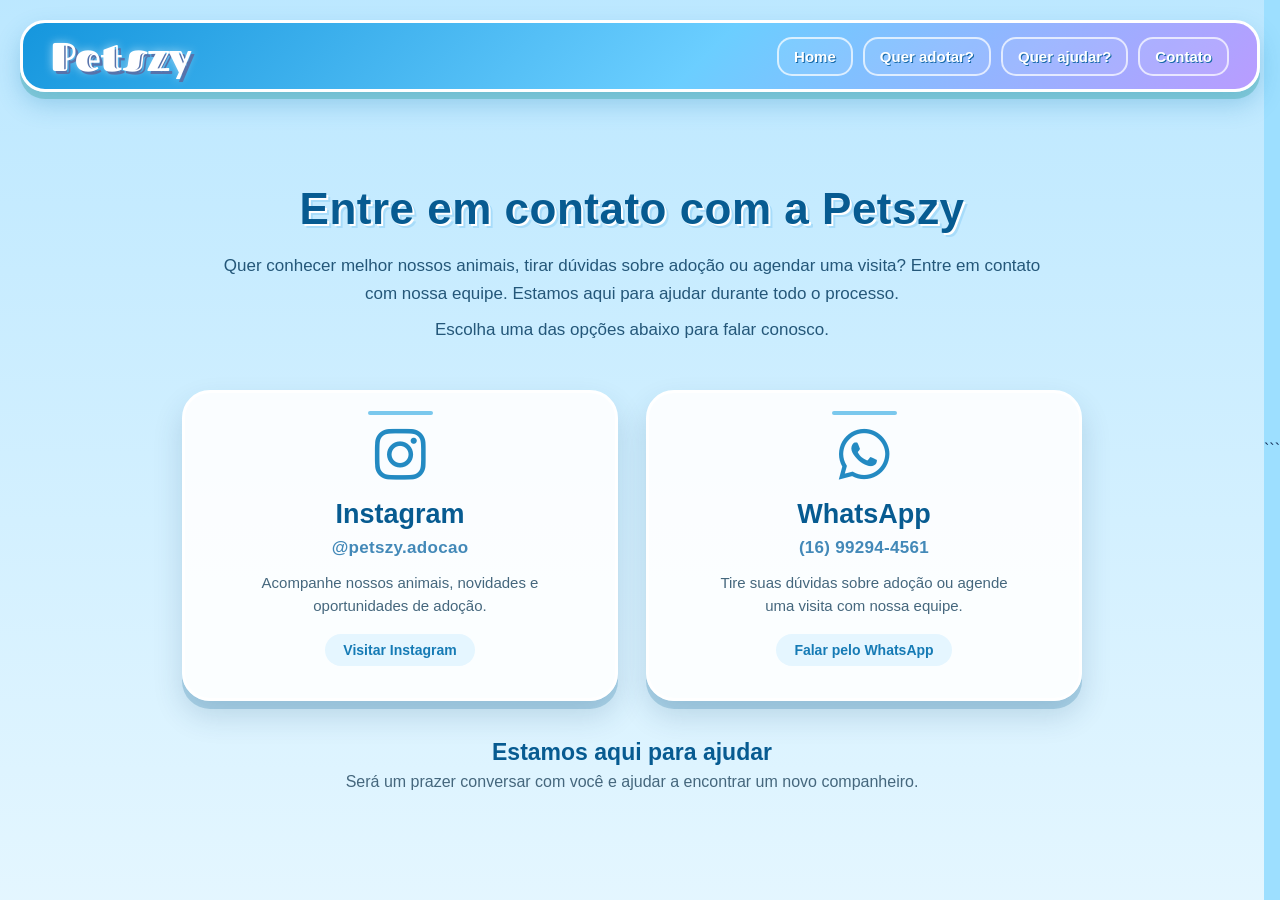
==== contato.html @ 9aead2a0 "Add files via upload" ====
<!DOCTYPE html>
<html lang="pt-br">

<head>

    <meta charset="UTF-8">

    <meta name="viewport" content="width=device-width, initial-scale=1.0">

    <title>Petszy | Contato</title>

    <!-- Fonte -->
    <link rel="preconnect" href="https://fonts.googleapis.com">
    <link rel="preconnect" href="https://fonts.gstatic.com" crossorigin>

    <link href="https://fonts.googleapis.com/css2?family=Fascinate+Inline&display=swap"
        rel="stylesheet">

    <!-- Ícones -->
    <link rel="stylesheet"
        href="https://cdnjs.cloudflare.com/ajax/libs/font-awesome/6.5.2/css/all.min.css">

    <!-- CSS -->
    <link rel="stylesheet" href="style.css">

</head>


<body class="home">

    <!-- NAVBAR -->

    <header class="home-header">

        <a href="index.html" class="logo">
            Petszy
        </a>

        <nav class="nav">

            <a href="index.html">Home</a>

            <a href="queradotar.html">Quer adotar?</a>

            <a href="querajudar.html">Quer ajudar?</a>

            <a href="contato.html" id="botao-contato">Contato</a>

        </nav>

    </header>


    <!-- CONTATO -->

    <main class="contato">

        <section class="contato-intro">

            <h1>Entre em contato com a Petszy</h1>

            <p>
                Quer conhecer melhor nossos animais, tirar dúvidas sobre
                adoção ou agendar uma visita? Entre em contato com nossa
                equipe. Estamos aqui para ajudar durante todo o processo.
            </p>

            <p>
                Escolha uma das opções abaixo para falar conosco.
            </p>

        </section>


        <section class="contatos">

            <!-- INSTAGRAM -->

            <a href="https://www.instagram.com/petszy.adocao/"
               target="_blank"
               rel="noopener noreferrer"
               class="contato-item">

                <i class="fa-brands fa-instagram"></i>

                <h2>Instagram</h2>

                <strong>@petszy.adocao</strong>

                <p>
                    Acompanhe nossos animais, novidades e oportunidades
                    de adoção.
                </p>

                <span>Visitar Instagram</span>

            </a>


            <!-- WHATSAPP -->

            <a href="https://wa.me/5516992944561"
               target="_blank"
               rel="noopener noreferrer"
               class="contato-item">

                <i class="fa-brands fa-whatsapp"></i>

                <h2>WhatsApp</h2>

                <strong>(16) 99294-4561</strong>

                <p>
                    Tire suas dúvidas sobre adoção ou agende uma visita
                    com nossa equipe.
                </p>

                <span>Falar pelo WhatsApp</span>

            </a>

        </section>


        <section class="contato-final">

            <h2>Estamos aqui para ajudar</h2>

            <p>
                Será um prazer conversar com você e ajudar a encontrar
                um novo companheiro.
            </p>

        </section>

    </main>

</body>

</html>
```
---- style.css ----
*{
    margin: 0;
    padding: 0;
    box-sizing: border-box;
    font-family: 'Poppins', sans-serif;
}

/* ===================================
   BODY
=================================== */

body{
    min-height: 100vh;
    overflow-x: hidden;
    color: white;
    background: #111;
}

/* ===================================
   HEADER / NAVBAR
=================================== */

header{
    width: 100%;
    height: 80px;

    display: flex;
    align-items: center;
    justify-content: space-between;

    padding: 0 80px;

    position: fixed;
    top: 0;
    left: 0;

    z-index: 999;

    backdrop-filter: blur(10px);
    
}

/* LOGO */

.logo{
    color: rgb(245, 243, 243);
    text-decoration: none;

    font-family: 'Fascinate Inline', system-ui;

    font-size: 45px;
    font-weight: normal;
    -webkit-text-stroke: 1.5px #aa9fef, rgb(215, 123, 241), rgb(163, 247, 169);
}

/* MENU */

.nav{
    display: flex;
    gap: 50px;
}

.nav a{
    text-decoration: none;
    color: white;
    font-size: 22px;
    transition: 0.3s;
}

.nav a:hover{
    color: #d8a9ff;
}


/* ===================================
   HOME
=================================== */

.home{
    min-height: 100vh;

    background:
    linear-gradient(
        135deg,
        rgba(102, 152, 245, 0.95),
        rgba(206, 215, 232, 0.92)
    ),
    url('img/pets-bg.jpg');

    background-size: cover;
    background-position: center;

    display: flex;
    align-items: center;
    justify-content: center;

    padding: 120px 8%;
}

.home-content{
    max-width: 700px;
    animation: fadeUp 1s ease;
}

.home-content h1{
    font-size: 65px;
    margin-bottom: 20px;
}

.home-content p{
    font-size: 20px;
    line-height: 1.8;
}

.home-header{
    background: linear-gradient(90deg, #5658ce);
}


/* FUNDO DA PÁGINA */

body.adotar {

    background-color: #b452f5;

    min-height: 100vh;

}


.adotar > h2 {

    text-align: center;

    color: white;

    font-size: 32px;

    margin-top: 35px;

    margin-bottom: 8px;

}


.texto-adocao {

    text-align: center;

    color: white;

    font-size: 15px;

    margin-bottom: 35px;

}


.animais-container {
    width: 1000px;
    max-width: 90%;
    margin: 0 auto;

    display: grid;
    grid-template-columns: repeat(3, 1fr);

    gap: 55px 80px;
}


.animal {
    position: relative;

    width: 260px;
    height: 190px;
}


.foto {
    width: 210px;
    height: 170px;

    overflow: hidden;

    border-radius: 15px;

    position: relative;
    z-index: 2;

    box-shadow: 0 5px 15px rgba(0,0,0,0.25);

    border: 5px solid white;
}


.foto img {

    width: 100%;

    height: 100%;

    object-fit: cover;

    transition: transform 0.35s ease;

}


/* PEQUENO ZOOM */

.animal:hover .foto img {

    transform: scale(1.08);

}


/* =========================================
   POP-UP AO LADO
========================================= */

.popup {
    position: absolute;

    left: 130px;
    top: -5px;

    width: 205px;
    min-height: 170px;

    padding: 15px;

    background-color: white;

    border-radius: 12px;

    box-shadow: 0 5px 20px rgba(0,0,0,0.25);

    z-index: 3;

    opacity: 0;
    visibility: hidden;

    transform: translateX(-15px);

    transition: all 0.3s ease;
}


.animal:hover .popup {

    opacity: 1;

    visibility: visible;

    transform: translateX(45px);

}


/* =========================================
   NOME
========================================= */

.popup h3 {

    color: #b452f5;

    margin: 0 0 8px 0;

    font-size: 21px;

}


/* =========================================
   INFORMAÇÕES
========================================= */

.popup p {

    color: #555;

    font-size: 11px;

    line-height: 1.35;

    margin: 4px 0;

}


.popup strong {

    color: #b452f5;

}


/* =========================================
   BOTÃO
========================================= */

.popup button {

    width: 100%;

    border: none;

    border-radius: 7px;

    padding: 8px;

    margin-top: 8px;

    background-color: #b452f5;

    color: white;

    font-size: 10px;

    font-weight: bold;

    cursor: pointer;

    transition: 0.2s ease;

}


.popup button:hover {

    background-color: #9135d0;

    transform: scale(1.03);

}


/* =========================================
   CELULAR
========================================= */
@media (max-width: 700px) {

    .animais-container {
        width: 90%;

        grid-template-columns: 1fr;

        gap: 35px;
    }

    .animal {
        margin: 0 auto;
    }

}


    .animal {

        margin: 0 auto;

    }

/* CABEÇALHO */
.adotar-header {
    background-color: #51abc6 !important;
}

/* FILTROS */
.filtros {
    display: flex;
    justify-content: center;
    align-items: center;
    gap: 20px;
    margin-bottom: 40px;
}

.filtro {
    display: flex;
    align-items: center;
    gap: 8px;
}

.filtro label {
    color: white;
    font-size: 15px;
    font-weight: bold;
}

.filtro select {
    padding: 9px 12px;
    border: none;
    border-radius: 8px;
    background-color: white;
    color: #555;
    font-size: 14px;
    cursor: pointer;
    outline: none;
}

.filtro select:focus {
    box-shadow: 0 0 0 3px rgba(255, 255, 255, 0.35);
}
/* ===================================
   QUER AJUDAR
=================================== */

*{
    margin: 0;
    padding: 0;
    box-sizing: border-box;
}

body{
    font-family: Arial, Helvetica, sans-serif;
}

.ajudar{
    background: linear-gradient(to bottom,#b8ffb3,#eefded);
    min-height: 100vh;
}

/* HEADER */

.ajudar-header{

    width: 100%;
    height: 70px;

    background: #6fcf4f;

    display: flex;
    justify-content: space-between;
    align-items: center;

    padding: 0 5%;

    position: sticky;
    top: 0;

    z-index: 1000;

    box-shadow: 0 3px 12px rgba(0,0,0,0.12);

}

.logo{

    text-decoration: none;

    font-family: "Fascinate Inline", system-ui;

    font-size: 34px;

    color: white;

}

.nav{

    display: flex;
    gap: 30px;

}

.nav a{

    text-decoration: none;

    color: white;

    font-size: 17px;
    font-weight: bold;

    transition: 0.3s;

}

.nav a:hover{

    color: #d7ffd0;

}

.menu-hamburguer{

    display: none;

    flex-direction: column;

    gap: 5px;

    cursor: pointer;

}

.linha{

    width: 28px;
    height: 3px;

    background: white;

    border-radius: 5px;

}

/* FRASE TOPO */

.topo-frase{

    width: 100%;
    padding: 30px 5% 15px;
    text-align: center;

}

.topo-frase h2{

    color: #3f6b14;
    font-size: 38px;
    font-weight: 900;

}

/* HERO */

.hero-ajuda{

    width: 100%;
    min-height: 180px;

    background-image:
    linear-gradient(rgba(0,0,0,0.45),rgba(0,0,0,0.45)),
    url('https://images.unsplash.com/photo-1517849845537-4d257902454a?q=80&w=1400&auto=format&fit=crop');

    background-size: cover;
    background-position: center;

    display: flex;
    justify-content: space-between;
    align-items: center;

    padding: 20px 5%;

    border-bottom-left-radius: 35px;
    border-bottom-right-radius: 35px;

    box-shadow: 0 8px 20px rgba(0,0,0,0.15);

}

.logo-hero{

    background: #8cc63f;

    padding: 12px 22px;

    border-radius: 0 0 40px 40px;

}

.logo-hero h1{

    font-family: "Fascinate Inline", system-ui;

    font-size: 42px;

    color: #d7b2ff;

}

.logo-hero p{

    color: white;
    text-align: center;
    font-weight: bold;
    font-size: 14px;

}

.titulo-hero{

    color: #a5ff56;
    font-size: 38px;
    font-weight: 900;
    text-shadow: 2px 2px 0 #4f6b17;

}

.como-doar{

    color: #b7ff68;
    font-size: 48px;
    font-weight: 900;
    line-height: 48px;
    text-align: center;
    text-shadow: 2px 2px 0 #4f6b17;

}

/* CONTAINER */

.container-ajuda{

    display: flex;
    justify-content: center;
    align-items: flex-start;
    gap: 35px;
    flex-wrap: wrap;
    padding: 50px 5% 70px;

}

/* CARDS */

.card-ajuda{

    width: 340px;
    background: white;
    border-radius: 25px;
    padding: 28px;
    box-shadow: 0 10px 25px rgba(0,0,0,0.12);
    transition: 0.3s;

}

.card-ajuda:hover{

    transform: translateY(-6px);

}

.card-ajuda h1{

    font-size: 34px;
    line-height: 36px;
    color: #7fb12d;
    margin-bottom: 20px;

}

.titulo-produto{

    font-size: 34px !important;
    line-height: 36px !important;

}

.btn-doar{

    width: 140px;
    height: 48px;
    border: none;
    border-radius: 12px;
    background: linear-gradient(to right,#111,#333);
    color: white;
    font-size: 17px;
    font-weight: bold;
    cursor: pointer;
    margin-bottom: 22px;

}

.balao{

    background: #f8f8f8;
    border: 3px solid #1d1d1d;
    border-radius: 22px;
    padding: 22px;
    position: relative;
    line-height: 30px;
    font-size: 17px;

}

.pix-box{

    margin-top: 18px;
    background: white;
    border: 2px dashed #2d8f4d;
    border-radius: 12px;
    padding: 14px;

}

.pix-box h3{

    color: #2d8f4d;
    margin-bottom: 10px;

}

.pagamentos{

    font-weight: bold;
    line-height: 32px;
    color: #222;

}

.lista{

    margin-top: 15px;
    line-height: 32px;
    color: #222;
    font-weight: bold;

}

/* LATERAL */

.info-lateral{

    width: 300px;
    background: linear-gradient(to bottom,#63d4b2,#8ce9cf);
    border-radius: 30px;
    padding: 40px 28px;
    box-shadow: 0 10px 25px rgba(0,0,0,0.12);
    margin: 80px auto 0 auto;
    display: flex;
    justify-content: center;
    align-items: center;

}

.info-lateral p{

    text-align: center;
    font-size: 19px;
    line-height: 38px;
    color: #083126;
    font-weight: bold;

}

/* RESPONSIVO */

@media(max-width: 768px){

    .menu-hamburguer{
        display: flex;
    }

    .nav{

        display: none;
        flex-direction: column;
        position: absolute;
        top: 70px;
        right: 5%;
        background: #6fcf4f;
        padding: 20px;
        border-radius: 15px;

    }

    .nav.ativo{
        display: flex;
    }

    .hero-ajuda{

        flex-direction: column;
        text-align: center;
        gap: 20px;

    }

}
/* ===================================
   PAGAMENTO
=================================== */

.ajudar{
    font-family: Arial, Helvetica, sans-serif;
    background: linear-gradient(to bottom,#b8ffb3,#eefded);
    min-height: 100vh;
    margin: 0;
    padding-top: 120px;
}

.caixa{
    background: white;
    width: 400px;
    padding: 35px;
    border-radius: 25px;
    box-shadow: 0 10px 25px rgba(0,0,0,0.15);

    margin: 0 auto;
}

h1{

    text-align: center;
    color: #5ca83b;
    margin-bottom: 25px;

}

.valores{

    display: flex;
    gap: 10px;
    flex-wrap: wrap;
    margin-bottom: 25px;

}

.valor{

    flex: 1;
    min-width: 80px;
    height: 50px;

    border: none;
    border-radius: 12px;

    background: #6fcf4f;
    color: white;

    font-size: 18px;
    font-weight: bold;

    cursor: pointer;

}

select{

    width: 100%;
    height: 50px;

    border-radius: 12px;
    border: 2px solid #ccc;

    padding: 10px;
    margin-bottom: 25px;

    font-size: 16px;

}

.btn-pagar{

    width: 100%;
    height: 50px;

    border: none;
    border-radius: 12px;

    background: black;
    color: white;

    font-size: 18px;
    font-weight: bold;

    cursor: pointer;

}

.header-petszy{
    width: 100%;
    height: 85px;
    background: #9be7a1;
    display: flex;
    justify-content: space-between;
    align-items: center;
    padding: 0 70px;
    position: fixed;
    top: 0;
    left: 0;
    z-index: 1000;
    box-shadow: 0 2px 10px rgba(0,0,0,0.10);
}

.logo{
    text-decoration: none;
    font-family: "Fascinate Inline", system-ui;
    font-size: 60px;
    color: white;
    line-height: 1;
}

.nav{
    display: flex;
    align-items: center;
    gap: 75px;
}

.nav a{
    text-decoration: none;
    color: white;
    font-size: 22px;
    font-weight: 500;
}
/* ===================================
   CONTATO
=================================== */

.contato {

    min-height: 100vh;
    width: 100%;

    display: flex;
    flex-direction: column;

    justify-content: center;
    align-items: center;

    box-sizing: border-box;

    padding: 145px 6% 70px;

    font-family: "Trebuchet MS", Arial, sans-serif;

    background:
        linear-gradient(
            rgba(200,235,255,0.72),
            rgba(255,255,255,0.72)
        ),
        url("https://images.unsplash.com/photo-1548199973-03cce0bbc87b?auto=format&fit=crop&w=2000&q=90");

    background-size: cover;
    background-position: center;
    background-repeat: no-repeat;
}


/* ===================================
   INTRODUÇÃO
=================================== */

.contato-intro {

    width: 100%;
    max-width: 950px;

    text-align: center;

    margin-bottom: 38px;

}


.contato-intro h1 {

    margin: 0 0 18px;

    font-size: 44px;

    font-weight: 800;

    letter-spacing: 0.5px;

    color: #075b91;

    text-shadow:
        2px 2px 0 #ffffff,
        4px 4px 0 rgba(112,193,240,0.35);

}


.contato-intro p {

    max-width: 850px;

    margin: 8px auto;

    font-size: 17px;

    line-height: 1.65;

    color: #245779;

}


/* ===================================
   ÁREA DOS CONTATOS
=================================== */

.contatos {

    width: 100%;
    max-width: 900px;

    display: flex;

    justify-content: center;
    align-items: stretch;

    gap: 28px;

}


/* ===================================
   MOLDURAS DOS CONTATOS
=================================== */

.contato-item {

    position: relative;

    flex: 1;

    min-height: 270px;

    padding: 32px 35px;

    box-sizing: border-box;

    display: flex;
    flex-direction: column;

    justify-content: center;
    align-items: center;

    text-align: center;

    text-decoration: none;

    background: rgba(255,255,255,0.90);

    border: 3px solid #ffffff;

    border-radius: 28px;

    box-shadow:
        0 8px 0 rgba(19,105,153,0.22),
        0 15px 30px rgba(0,65,100,0.16);

    transition:
        transform 0.3s ease,
        box-shadow 0.3s ease,
        border-color 0.3s ease;

}


/* ===================================
   LINHA DECORATIVA
=================================== */

.contato-item::before {

    content: "";

    width: 65px;
    height: 4px;

    position: absolute;

    top: 18px;

    border-radius: 10px;

    background: #7ac8ed;

}


/* ===================================
   ÍCONES
=================================== */

.contato-item i {

    font-size: 58px;

    margin-bottom: 12px;

    color: #238ac2;

    transition: 0.3s ease;

}


/* ===================================
   TÍTULOS
=================================== */

.contato-item h2 {

    margin: 4px 0 8px;

    font-size: 27px;

    font-weight: 800;

    color: #075b91;

}


/* ===================================
   INSTAGRAM / WHATSAPP
=================================== */

.contato-item strong {

    display: block;

    margin-bottom: 13px;

    font-size: 17px;

    color: #4389b8;

    letter-spacing: 0.3px;

}


/* ===================================
   DESCRIÇÃO
=================================== */

.contato-item p {

    max-width: 320px;

    margin: 0 auto 17px;

    font-size: 15px;

    line-height: 1.55;

    color: #45677d;

}


/* ===================================
   LINK
=================================== */

.contato-item span {

    padding: 8px 18px;

    border-radius: 20px;

    background: #e5f6ff;

    color: #167bb5;

    font-size: 14px;

    font-weight: bold;

}


/* ===================================
   EFEITO AO PASSAR O MOUSE
=================================== */

.contato-item:hover {

    transform: translateY(-7px);

    border-color: #a9ddf5;

    box-shadow:
        0 10px 0 rgba(19,105,153,0.25),
        0 20px 35px rgba(0,65,100,0.20);

}


.contato-item:hover i {

    transform: scale(1.08);

}


/* ===================================
   MENSAGEM FINAL
=================================== */

.contato-final {

    margin-top: 38px;

    text-align: center;

}


.contato-final h2 {

    margin-bottom: 7px;

    font-size: 23px;

    color: #075b91;

}


.contato-final p {

    margin: 0;

    font-size: 16px;

    color: #45677d;

}


/* ===================================
   CELULAR
=================================== */

@media (max-width: 768px) {

    .contato {

        padding: 120px 20px 50px;

    }


    .contato-intro h1 {

        font-size: 32px;

    }


    .contato-intro p {

        font-size: 16px;

    }


    .contatos {

        flex-direction: column;

        max-width: 450px;

        gap: 22px;

    }


    .contato-item {

        min-height: 230px;

        padding: 30px 25px;

    }


    .contato-item i {

        font-size: 50px;

    }

}
/* ===================================
   FOOTER
=================================== */

footer{
    background: #111;

    padding: 40px 8%;

    text-align: center;

    color: #bbb;
}

/* ===================================
   ANIMAÇÃO
=================================== */

@keyframes fadeUp{

    from{
        opacity: 0;
        transform: translateY(50px);
    }

    to{
        opacity: 1;
        transform: translateY(0);
    }
}

/* ===================================
   RESPONSIVO
=================================== */

@media(max-width: 900px){

    header{
        padding: 0 25px;
    }

    .logo{
        font-size: 35px;
    }

    .nav{
        gap: 20px;
    }

    .nav a{
        font-size: 16px;
    }

    .home-content h1{
        font-size: 42px;
    }

    .home-content p{
        font-size: 17px;
    }

    .adotar h2,
    .ajudar h2{
        font-size: 40px;
    }

    .login-box{
        width: 90%;
    }
}
/* ===================================
   MOBILE E TELAS PEQUENAS
=================================== */

@media(max-width: 900px){

    /* HEADER */

    header{
        padding: 0 20px;
        height: 70px;
    }

    /* LOGO */

    .logo{
        font-size: 32px;
    }

    /* MENU */

    .nav{
        gap: 20px;
    }

    .nav a{
        font-size: 15px;
    }

    /* HOME */

    .home{
        padding: 120px 25px;
        text-align: center;
    }

    .home-content h1{
        font-size: 42px;
    }

    .home-content p{
        font-size: 16px;
        line-height: 1.7;
    }

    /* TITULOS */

    .adotar h2,
    .ajudar h2{
        font-size: 38px;
    }

    /* CARDS */

    .cards,
    .doacoes{
        grid-template-columns: 1fr;
    }

    .card img{
        height: 240px;
    }

    /* LOGIN */

    .login-box{
        width: 95%;
        padding: 35px 20px;
    }

}


/* ===================================
   CELULARES PEQUENOS
=================================== */

@media(max-width: 600px){

    /* HEADER */

    header{
        flex-direction: column;
        justify-content: center;
        gap: 10px;

        height: auto;

        padding: 15px;
    }

    /* LOGO */

    .logo{
        font-size: 28px;
    }

    /* MENU */

    .nav{
        flex-wrap: wrap;
        justify-content: center;
        gap: 15px;
    }

    .nav a{
        font-size: 14px;
    }

    /* HOME */

    .home{
        padding-top: 160px;
    }

    .home-content h1{
        font-size: 32px;
    }

    .home-content p{
        font-size: 15px;
    }

    /* SEÇÕES */

    .adotar,
    .ajudar{
        padding: 160px 20px 60px;
    }

    .adotar h2,
    .ajudar h2{
        font-size: 30px;
    }

    /* CARDS */

    .card-content h3,
    .doacao-box h3{
        font-size: 24px;
    }

    .card-content p,
    .doacao-box p{
        font-size: 15px;
    }

    /* LOGIN */

    .login-box h2{
        font-size: 30px;
    }

    .input-box input{
        padding: 15px;
    }

    .btn{
        padding: 14px;
        font-size: 16px;
    }

}
 
/* ==========================================================
   PETSZY - HOME
   ESTILO Y2K AZUL
   ========================================================== */


/* ==========================================================
   CONFIGURAÇÃO GERAL
   ========================================================== */

body.home {
    margin: 0;
    padding: 0;

    overflow-x: hidden;

    background: #a9ddff;

    color: #123b61;

    font-family: 'Poppins', sans-serif;
}


/* ==========================================================
   NAVBAR
   ========================================================== */

body.home .home-header {

    width: calc(100% - 40px);
    height: 72px;

    position: fixed;

    top: 20px;
    left: 20px;

    z-index: 1000;

    display: flex;
    align-items: center;
    justify-content: space-between;

    padding: 0 28px;

    box-sizing: border-box;

    background: #238ed1;

    border: 3px solid #0d5e91;

    border-radius: 25px;

    box-shadow:
        0 7px 0 #0d5e91,
        0 12px 25px rgba(20, 82, 125, 0.25);
}


/* LOGO */

body.home .home-header .logo {

    color: #ffffff;

    font-family: 'Fascinate Inline', cursive;

    font-size: 42px;

    text-decoration: none;

    text-shadow:
        3px 3px 0 #0d5e91;

    transition: 0.2s;
}


body.home .home-header .logo:hover {

    transform: rotate(-2deg) scale(1.05);
}


/* MENU */

body.home .home-header .nav {

    display: flex;

    align-items: center;

    gap: 12px;
}


body.home .home-header .nav a {

    padding: 10px 17px;

    border-radius: 16px;

    color: white;

    text-decoration: none;

    font-size: 15px;

    font-weight: 600;

    transition: 0.2s;
}


body.home .home-header .nav a:hover {

    background: #79d7ff;

    color: #075486;

    transform: translateY(-2px);

    box-shadow:
        0 4px 0 #0d5e91;
}


/* ==========================================================
   HERO
   ========================================================== */

body.home section.home {

    min-height: 100vh;

    position: relative;

    display: flex;

    align-items: center;

    justify-content: center;

    padding: 150px 30px 100px;

    box-sizing: border-box;

    overflow: hidden;

    background:
        linear-gradient(
            180deg,
            rgba(31, 151, 218, 0.82),
            rgba(119, 205, 247, 0.86)
        ),
        url("img/pets-bg.jpg");

    background-size: cover;

    background-position: center;
}


/* BOLHAS DECORATIVAS */

body.home section.home::before {

    content: "";

    width: 230px;
    height: 230px;

    position: absolute;

    top: 110px;
    left: -80px;

    border-radius: 50%;

    background: rgba(255, 255, 255, 0.16);

    border: 3px solid rgba(255, 255, 255, 0.25);
}


body.home section.home::after {

    content: "";

    width: 170px;
    height: 170px;

    position: absolute;

    right: -50px;
    bottom: 80px;

    border-radius: 50%;

    background: rgba(255, 255, 255, 0.18);

    border: 3px solid rgba(255, 255, 255, 0.25);
}


/* CONTEÚDO */

body.home .home-content {

    position: relative;

    z-index: 5;

    width: 100%;

    max-width: 900px;

    padding: 45px;

    box-sizing: border-box;

    text-align: center;

    background: rgba(190, 232, 255, 0.82);

    border: 4px solid #ffffff;

    border-radius: 40px;

    box-shadow:
        0 10px 0 #12669a,
        0 18px 35px rgba(19, 82, 120, 0.25);

    backdrop-filter: blur(5px);
}


/* PEQUENO TEXTO */

body.home .home-subtitulo {

    display: inline-block;

    margin-bottom: 15px;

    padding: 8px 18px;

    background: #075f96;

    border: 3px solid #ffffff;

    border-radius: 20px;

    color: white;

    font-size: 12px;

    font-weight: 700;

    letter-spacing: 2px;

    box-shadow:
        0 4px 0 #0a456b;
}


/* TÍTULO */

body.home .home-content h1 {

    margin: 0 0 20px;

    color: #075486;

    font-size: clamp(40px, 6vw, 65px);

    font-weight: 800;

    line-height: 1.05;

    text-shadow:
        3px 3px 0 #ffffff;
}


/* TEXTO */

body.home .home-content p {

    max-width: 760px;

    margin: 0 auto 13px;

    color: #164d73;

    font-size: 16px;

    line-height: 1.7;
}


/* ==========================================================
   BOTÕES
   ========================================================== */

body.home .home-buttons {

    display: flex;

    justify-content: center;

    align-items: center;

    gap: 15px;

    margin-top: 25px;

    flex-wrap: wrap;
}


body.home .btn-home {

    display: inline-flex;

    align-items: center;

    justify-content: center;

    min-width: 175px;

    padding: 13px 24px;

    box-sizing: border-box;

    background: #0878ba;

    border: 3px solid #ffffff;

    border-radius: 18px;

    color: white;

    font-size: 15px;

    font-weight: 700;

    text-decoration: none;

    box-shadow:
        0 5px 0 #075486;

    transition: 0.2s;
}


body.home .btn-home:hover {

    transform: translateY(3px);

    box-shadow:
        0 2px 0 #075486;

    background: #096ca3;
}


/* SEGUNDO BOTÃO */

body.home .btn-secundario {

    background: #75d7ff;

    color: #075486;

    border-color: #ffffff;
}


body.home .btn-secundario:hover {

    background: #8de0ff;

    color: #06466e;
}


/* ==========================================================
   NOSSA HISTÓRIA
   ========================================================== */

body.home .historia {

    position: relative;

    display: flex;

    align-items: center;

    justify-content: center;

    gap: 50px;

    padding: 90px 8%;

    box-sizing: border-box;

    background: #8bd4f8;

    border-top: 5px solid #0d6b9f;
}


/* TEXTO */

body.home .historia-texto {

    width: 55%;

    max-width: 680px;
}


body.home .titulo-pequeno {

    display: inline-block;

    margin-bottom: 10px;

    padding: 6px 14px;

    background: #d5f3ff;

    border: 2px solid #ffffff;

    border-radius: 15px;

    color: #075486;

    font-size: 11px;

    font-weight: 800;

    letter-spacing: 1.5px;
}


body.home .historia-texto h2 {

    margin: 0 0 20px;

    color: #075486;

    font-size: 42px;

    font-weight: 800;

    text-shadow:
        2px 2px 0 #ffffff;
}


body.home .historia-texto p {

    margin-bottom: 14px;

    color: #174d6e;

    font-size: 15px;

    line-height: 1.8;
}


/* CARD */

body.home .historia-destaque {

    width: 340px;

    min-height: 300px;

    padding: 30px;

    box-sizing: border-box;

    display: flex;

    flex-direction: column;

    align-items: center;

    justify-content: center;

    text-align: center;

    background: #238ed1;

    border: 4px solid white;

    border-radius: 35px;

    box-shadow:
        0 8px 0 #0d5e91,
        0 15px 25px rgba(17, 83, 124, 0.25);

    transition: 0.25s;
}


body.home .historia-destaque:hover {

    transform: rotate(-1deg) translateY(-5px);
}


/* CÍRCULO */

body.home .patinha {

    width: 75px;
    height: 75px;

    display: flex;

    align-items: center;
    justify-content: center;

    margin-bottom: 18px;

    background: #75d7ff;

    border: 4px solid white;

    border-radius: 50%;

    color: #075486;

    font-size: 24px;

    font-weight: 800;

    box-shadow:
        0 5px 0 #075486;
}


body.home .historia-destaque h3 {

    margin: 0 0 14px;

    color: white;

    font-size: 24px;

    line-height: 1.3;
}


body.home .historia-destaque p {

    margin: 0;

    color: #d9f5ff;

    font-size: 14px;

    line-height: 1.6;
}


/* ==========================================================
   MISSÃO
   ========================================================== */

body.home .missao {

    padding: 90px 8%;

    box-sizing: border-box;

    background: #b7e5fb;

    text-align: center;
}


body.home .titulo-secao {

    max-width: 760px;

    margin: 0 auto 45px;

    text-align: center;
}


body.home .titulo-secao h2 {

    margin: 0 0 15px;

    color: #075486;

    font-size: 40px;

    font-weight: 800;

    text-shadow:
        2px 2px 0 white;
}


body.home .titulo-secao p {

    color: #20516e;

    font-size: 15px;

    line-height: 1.7;
}


/* CARDS */

body.home .cards-missao {

    display: grid;

    grid-template-columns:
        repeat(3, minmax(220px, 290px));

    justify-content: center;

    gap: 25px;
}


body.home .card-missao {

    min-height: 290px;

    padding: 30px 25px;

    box-sizing: border-box;

    background: #e3f7ff;

    border: 4px solid #ffffff;

    border-radius: 30px;

    box-shadow:
        0 7px 0 #4ca9d6,
        0 12px 20px rgba(30, 105, 145, 0.16);

    transition: 0.2s;
}


body.home .card-missao:hover {

    transform: translateY(-6px) rotate(1deg);

    box-shadow:
        0 11px 0 #4ca9d6,
        0 17px 25px rgba(30, 105, 145, 0.20);
}


/* ÍCONE */

body.home .icone {

    width: 70px;
    height: 70px;

    display: flex;

    align-items: center;
    justify-content: center;

    margin: 0 auto 18px;

    background: #6dd2fa;

    border: 4px solid white;

    border-radius: 22px;

    color: #075486;

    font-size: 22px;

    font-weight: 800;

    box-shadow:
        0 5px 0 #2d8ebd;
}


body.home .card-missao h3 {

    margin: 0 0 12px;

    color: #075486;

    font-size: 23px;
}


body.home .card-missao p {

    color: #255672;

    font-size: 14px;

    line-height: 1.7;
}


/* ==========================================================
   COMO AJUDAR
   ========================================================== */

body.home .como-ajudar {

    padding: 90px 8%;

    box-sizing: border-box;

    background: #79c9ef;

    text-align: center;

    border-top: 5px solid #4ba8d4;
}


body.home .ajuda-cards {

    display: grid;

    grid-template-columns:
        repeat(3, minmax(220px, 300px));

    justify-content: center;

    gap: 25px;
}


body.home .ajuda-card {

    padding: 32px 25px;

    background: #ccefff;

    border: 4px solid white;

    border-radius: 30px;

    box-shadow:
        0 7px 0 #348db8;

    transition: 0.2s;
}


body.home .ajuda-card:hover {

    transform: translateY(-6px);
}


/* ÍCONE */

body.home .ajuda-icone {

    width: 65px;
    height: 65px;

    display: flex;

    align-items: center;
    justify-content: center;

    margin: 0 auto 18px;

    background: #66cdf4;

    border: 4px solid white;

    border-radius: 50%;

    color: #075486;

    font-size: 20px;

    font-weight: 800;
}


body.home .ajuda-card h3 {

    margin: 0 0 12px;

    color: #075486;

    font-size: 23px;
}


body.home .ajuda-card p {

    margin-bottom: 20px;

    color: #255672;

    font-size: 14px;

    line-height: 1.7;
}


body.home .ajuda-card a {

    display: inline-block;

    padding: 10px 20px;

    background: #0878ba;

    border: 3px solid white;

    border-radius: 15px;

    color: white;

    font-size: 14px;

    font-weight: 700;

    text-decoration: none;

    box-shadow:
        0 4px 0 #075486;

    transition: 0.2s;
}


body.home .ajuda-card a:hover {

    transform: translateY(2px);

    box-shadow:
        0 2px 0 #075486;
}


/* ==========================================================
   ADOÇÃO RESPONSÁVEL
   ========================================================== */

body.home .adocao-info {

    padding: 90px 8%;

    box-sizing: border-box;

    background: #a6def8;

    text-align: center;
}


body.home .adocao-conteudo {

    max-width: 850px;

    margin: 0 auto;

    padding: 45px;

    box-sizing: border-box;

    background: #dff6ff;

    border: 4px solid white;

    border-radius: 40px;

    box-shadow:
        0 8px 0 #4a9fc7;
}


body.home .adocao-conteudo h2 {

    margin: 0 0 20px;

    color: #075486;

    font-size: 39px;

    font-weight: 800;

    text-shadow:
        2px 2px 0 white;
}


body.home .adocao-conteudo p {

    margin-bottom: 14px;

    color: #24556e;

    font-size: 15px;

    line-height: 1.8;
}


body.home .adocao-conteudo .btn-home {

    margin-top: 18px;
}


/* ==========================================================
   CUIDADOS
   ========================================================== */

body.home .cuidados {

    padding: 90px 8%;

    background: #bce9fc;

    text-align: center;
}


body.home .cuidados-lista {

    display: grid;

    grid-template-columns:
        repeat(4, minmax(170px, 220px));

    justify-content: center;

    gap: 20px;
}


body.home .cuidado {

    padding: 25px 18px;

    background: #e5f8ff;

    border: 4px solid white;

    border-radius: 25px;

    box-shadow:
        0 6px 0 #5caed4;

    transition: 0.2s;
}


body.home .cuidado:hover {

    transform: translateY(-5px);
}


body.home .cuidado span {

    display: block;

    margin-bottom: 10px;

    color: #0878ba;

    font-size: 20px;

    font-weight: 800;
}


body.home .cuidado h3 {

    margin: 0 0 8px;

    color: #075486;

    font-size: 18px;
}


body.home .cuidado p {

    color: #28576d;

    font-size: 13px;

    line-height: 1.6;
}


/* ==========================================================
   CHAMADA FINAL
   ========================================================== */

body.home .chamada-home {

    padding: 90px 25px;

    background: #238ed1;

    border-top: 5px solid #0d5e91;

    text-align: center;
}


body.home .chamada-conteudo {

    max-width: 800px;

    margin: 0 auto;

    padding: 45px 30px;

    box-sizing: border-box;

    background: #49b9e9;

    border: 4px solid white;

    border-radius: 40px;

    box-shadow:
        0 9px 0 #0d5e91;
}


body.home .patinha-final {

    margin-bottom: 15px;

    color: white;

    font-family: 'Fascinate Inline', cursive;

    font-size: 30px;

    text-shadow:
        2px 2px 0 #075486;
}


body.home .chamada-home h2 {

    margin: 0 0 18px;

    color: white;

    font-size: 39px;

    font-weight: 800;

    line-height: 1.2;

    text-shadow:
        2px 2px 0 #075486;
}


body.home .chamada-home p {

    max-width: 680px;

    margin: 0 auto 25px;

    color: #e7f9ff;

    font-size: 15px;

    line-height: 1.7;
}


/* BOTÃO FINAL */

body.home .chamada-home .btn-home {

    background: white;

    border-color: white;

    color: #075486;

    box-shadow:
        0 5px 0 #075486;
}


body.home .chamada-home .btn-home:hover {

    background: #dff7ff;

    color: #06466e;
}


/* SEGUNDO BOTÃO */

body.home .chamada-home .btn-secundario {

    background: #75d7ff;

    border-color: white;

    color: #075486;
}


/* ==========================================================
   MENU HAMBÚRGUER
   ========================================================== */

body.home .home-header .menu-hamburguer {

    display: none;
}


/* ==========================================================
   RESPONSIVIDADE
   ========================================================== */

@media (max-width: 900px) {

    body.home .home-header {

        width: calc(100% - 30px);

        left: 15px;

        padding: 0 20px;
    }


    body.home .home-header .nav {

        gap: 5px;
    }


    body.home .home-header .nav a {

        padding: 9px 10px;

        font-size: 13px;
    }


    body.home .historia {

        gap: 30px;

        padding: 70px 5%;
    }


    body.home .historia-texto {

        width: 55%;
    }


    body.home .historia-destaque {

        width: 300px;
    }


    body.home .cards-missao {

        grid-template-columns:
            repeat(2, minmax(220px, 290px));
    }


    body.home .ajuda-cards {

        grid-template-columns:
            repeat(2, minmax(220px, 300px));
    }


    body.home .cuidados-lista {

        grid-template-columns:
            repeat(2, minmax(180px, 230px));
    }

}


/* ==========================================================
   CELULAR
   ========================================================== */

@media (max-width: 700px) {

    /* HEADER */

    body.home .home-header {

        height: 65px;

        top: 12px;

        width: calc(100% - 24px);

        left: 12px;

        border-radius: 20px;
    }


    body.home .home-header .logo {

        font-size: 31px;
    }


    /* HAMBÚRGUER */

    body.home .home-header .menu-hamburguer {

        display: flex;

        flex-direction: column;

        gap: 5px;

        cursor: pointer;
    }


    body.home .home-header .menu-hamburguer .linha {

        width: 27px;

        height: 3px;

        background: white;

        border-radius: 5px;
    }


    /* MENU */

    body.home .home-header .nav {

        display: none;

        position: absolute;

        top: 70px;

        right: 0;

        width: 210px;

        padding: 10px;

        flex-direction: column;

        align-items: stretch;

        gap: 3px;

        background: #238ed1;

        border: 3px solid white;

        border-radius: 20px;

        box-shadow:
            0 6px 0 #0d5e91;
    }


    body.home .home-header .nav.ativo {

        display: flex;
    }


    body.home .home-header .nav a {

        padding: 12px;

        font-size: 14px;
    }


    /* HERO */

    body.home section.home {

        padding: 115px 20px 70px;
    }


    body.home .home-content {

        padding: 30px 20px;

        border-radius: 30px;
    }


    body.home .home-subtitulo {

        font-size: 9px;

        letter-spacing: 1px;
    }


    body.home .home-content h1 {

        font-size: 36px;
    }


    body.home .home-content p {

        font-size: 14px;

        line-height: 1.7;
    }


    /* BOTÕES */

    body.home .home-buttons {

        flex-direction: column;

        gap: 12px;
    }


    body.home .btn-home {

        width: 100%;

        max-width: 280px;
    }


    /* HISTÓRIA */

    body.home .historia {

        flex-direction: column;

        padding: 70px 20px;

        text-align: center;
    }


    body.home .historia-texto {

        width: 100%;
    }


    body.home .historia-texto h2 {

        font-size: 34px;
    }


    body.home .historia-destaque {

        width: 100%;

        max-width: 340px;
    }


    /* TÍTULOS */

    body.home .titulo-secao h2 {

        font-size: 32px;
    }


    body.home .adocao-conteudo h2 {

        font-size: 31px;
    }


    body.home .chamada-home h2 {

        font-size: 30px;
    }


    /* CARDS */

    body.home .cards-missao,
    body.home .ajuda-cards,
    body.home .cuidados-lista {

        grid-template-columns: 1fr;
    }


    body.home .card-missao,
    body.home .ajuda-card,
    body.home .cuidado {

        width: 100%;

        max-width: 330px;

        margin: 0 auto;
    }


    /* SEÇÕES */

    body.home .missao,
    body.home .como-ajudar,
    body.home .cuidados {

        padding: 70px 20px;
    }


    body.home .adocao-info {

        padding: 70px 20px;
    }


    body.home .adocao-conteudo {

        padding: 30px 20px;

        border-radius: 30px;
    }


    body.home .chamada-conteudo {

        padding: 35px 20px;

        border-radius: 30px;
    }

}


/* ==========================================================
   CELULAR PEQUENO
   ========================================================== */

@media (max-width: 430px) {

    body.home .home-header .logo {

        font-size: 27px;
    }


    body.home .home-content h1 {

        font-size: 31px;
    }


    body.home .home-content p {

        font-size: 13px;
    }


    body.home .historia-texto h2 {

        font-size: 29px;
    }


    body.home .titulo-secao h2 {

        font-size: 28px;
    }


    body.home .adocao-conteudo h2 {

        font-size: 28px;
    }


    body.home .chamada-home h2 {

        font-size: 27px;
    }

}

/* ==========================================================
   PETSZY — VISUAL Y2K / RESPONSIVO
   ==========================================================
   IMPORTANTE:
   - Esta parte altera APENAS o visual.
   - A estrutura, classes, IDs e funcionamento existentes
     foram preservados.
   - Troque apenas os nomes dos arquivos de fundo abaixo
     pelas suas imagens, se os nomes forem diferentes.
   ========================================================== */

/* ---------- PALETA Y2K POR PÁGINA ---------- */

:root{
    --y2k-blue: #62d8ff;
    --y2k-blue-dark: #1769a8;
    --y2k-purple: #c98cff;
    --y2k-pink: #ff8fdc;
    --y2k-lime: #caff70;
    --y2k-cyan: #9ffff5;
    --y2k-white: #ffffff;
    --y2k-ink: #18345c;
    --y2k-shadow: rgba(18, 63, 112, .28);
}

/* ==========================================================
   ESTILO GERAL
   ========================================================== */

html{
    scroll-behavior: smooth;
}

body{
    overflow-x: hidden;
}

img{
    max-width: 100%;
}

/* ==========================================================
   HOME — Y2K AZUL/CYAN
   ========================================================== */

body.home{
    background: #9ddfff;
    color: var(--y2k-ink);
}

body.home .home-header{
    background: linear-gradient(135deg, #1596dd, #6bceff 55%, #b99cff);
    border: 3px solid #fff;
    box-shadow:
        0 6px 0 #175d99,
        0 12px 25px rgba(0, 80, 150, .28);
    backdrop-filter: blur(12px);
}

body.home .home-header .logo{
    color: #fff;
    text-shadow:
        2px 2px 0 #1769a8,
        4px 4px 0 rgba(255,255,255,.55);
}

body.home .home-header .nav a{
    background: rgba(255,255,255,.14);
    border: 2px solid rgba(255,255,255,.7);
    color: #fff;
    text-shadow: 1px 1px 0 #1769a8;
}

body.home .home-header .nav a:hover{
    background: #ff9de4;
    color: #64247f;
    border-color: #fff;
}

body.home section.home{
    background:
        linear-gradient(
            135deg,
            rgba(63, 185, 241, .72),
            rgba(205, 157, 255, .64)
        ),
        url("img/bg-home.jpg");
    background-size: cover;
    background-position: center;
    background-attachment: fixed;
}

body.home .home-content{
    background:
        linear-gradient(
            135deg,
            rgba(255,255,255,.82),
            rgba(196,242,255,.76)
        );
    border: 4px solid #fff;
    box-shadow:
        0 9px 0 #1769a8,
        0 18px 35px rgba(26,87,130,.25),
        inset 0 0 25px rgba(255,255,255,.75);
}

body.home .home-content h1,
body.home .historia-texto h2,
body.home .titulo-secao h2,
body.home .adocao-conteudo h2{
    text-shadow:
        2px 2px 0 #fff,
        4px 4px 0 #ff9ee4;
}

body.home .btn-home{
    background: linear-gradient(135deg, #158fd0, #55dfff);
    border: 3px solid #fff;
    box-shadow:
        0 5px 0 #14578d,
        inset 0 0 12px rgba(255,255,255,.35);
}

body.home .btn-secundario{
    background: linear-gradient(135deg, #ff8fdc, #c9a0ff);
    color: #54256d;
}

body.home .historia{
    background:
        linear-gradient(135deg, #8edcff, #d4a9ff);
    border-top: 5px solid #fff;
}

body.home .historia-destaque{
    background: linear-gradient(145deg, #1596dd, #b477f0);
    border: 4px solid #fff;
    box-shadow:
        0 8px 0 #70469f,
        0 15px 25px rgba(30,80,130,.25);
}

body.home .patinha{
    background: #ff9cdd;
    color: #71316f;
    box-shadow: 0 5px 0 #a34892;
}

body.home .missao{
    background: linear-gradient(180deg, #b9efff, #e4c8ff);
}

body.home .card-missao,
body.home .ajuda-card,
body.home .cuidado{
    background: linear-gradient(145deg, rgba(255,255,255,.96), rgba(216,248,255,.92));
    border: 4px solid #fff;
    box-shadow:
        0 7px 0 #68aeda,
        0 12px 20px rgba(30,105,145,.16);
}

body.home .icone{
    background: linear-gradient(135deg, #72e4ff, #c29aff);
    border: 4px solid #fff;
    box-shadow: 0 5px 0 #5684ba;
}

body.home .como-ajudar{
    background: linear-gradient(135deg, #76d9ff, #c88cff);
    border-top: 5px solid #fff;
}

body.home .ajuda-icone{
    background: linear-gradient(135deg, #ff91dc, #86eaff);
    border: 4px solid #fff;
}

body.home .adocao-info{
    background: linear-gradient(135deg, #b0eaff, #e2b8ff);
}

body.home .adocao-conteudo{
    background: rgba(255,255,255,.88);
    border: 4px solid #fff;
    box-shadow: 0 8px 0 #9b67bf;
}

body.home .cuidados{
    background: linear-gradient(180deg, #c6f3ff, #efd0ff);
}

body.home .chamada-home{
    background: linear-gradient(135deg, #168ed0, #a66be4);
    border-top: 5px solid #fff;
}

body.home .chamada-conteudo{
    background: linear-gradient(135deg, #50c9ef, #d18bf0);
    border: 4px solid #fff;
    box-shadow: 0 9px 0 #60458e;
}

/* ==========================================================
   ADOTAR — Y2K ROXO/ROSA
   ========================================================== */

body.adotar{
    background:
        linear-gradient(
            135deg,
            rgba(170, 84, 244, .78),
            rgba(255, 133, 214, .62)
        ),
        url("img/bg-adotar.jpg");
    background-size: cover;
    background-position: center;
    background-attachment: fixed;
    background-color: #b452f5;
}

body.adotar .adotar-header{
    background: linear-gradient(135deg, #7b29ba, #d36cff, #ff8edb) !important;
    border-bottom: 3px solid #fff;
    box-shadow:
        0 6px 0 #622090,
        0 10px 25px rgba(71,26,110,.28);
}

body.adotar > h2{
    color: #fff;
    text-shadow:
        3px 3px 0 #7431a0,
        5px 5px 0 #ff9de3;
}

body.adotar .texto-adocao{
    color: #fff;
    text-shadow: 1px 1px 0 #7431a0;
}

body.adotar .animal{
    filter: drop-shadow(0 7px 4px rgba(66,20,95,.22));
}

body.adotar .foto{
    border: 5px solid #fff;
    border-radius: 20px;
    box-shadow:
        0 6px 0 #7132a2,
        0 10px 20px rgba(50,20,80,.25);
}

body.adotar .popup{
    background: linear-gradient(145deg, #fff, #f6dfff);
    border: 3px solid #fff;
    border-radius: 18px;
    box-shadow:
        0 7px 0 #8c4ab1,
        0 12px 25px rgba(50,20,80,.28);
}

body.adotar .popup h3,
body.adotar .popup strong{
    color: #a43bd1;
}

body.adotar .popup button{
    background: linear-gradient(135deg, #a83cdd, #f27ccc);
    border: 2px solid #fff;
    box-shadow: 0 4px 0 #70238f;
    border-radius: 12px;
}

body.adotar .popup button:hover{
    background: #ff8fd9;
}

body.adotar .filtro select{
    border: 3px solid #fff;
    border-radius: 14px;
    background: #fceaff;
    color: #65367a;
    box-shadow: 0 4px 0 #8d4cae;
}

body.adotar .filtro label{
    text-shadow: 2px 2px 0 #7a2b9e;
}

/* ==========================================================
   AJUDAR — Y2K VERDE/LILÁS
   ========================================================== */

.ajudar{
    background:
        linear-gradient(
            135deg,
            rgba(152, 255, 139, .78),
            rgba(211, 165, 255, .66)
        ),
        url("img/bg-ajudar.jpg");
    background-size: cover;
    background-position: center;
    background-attachment: fixed;
}

.ajudar .ajudar-header{
    background: linear-gradient(135deg, #61d75a, #78e9c3, #bb8af5);
    border-bottom: 3px solid #fff;
    box-shadow:
        0 6px 0 #439d68,
        0 10px 25px rgba(35,100,65,.25);
}

.ajudar .nav a{
    text-shadow: 1px 1px 0 #4b8f70;
}

.ajudar .nav a:hover{
    color: #713d86;
    background: #f2b5ff;
    border-radius: 12px;
}

.ajudar .topo-frase h2{
    color: #fff;
    text-shadow:
        3px 3px 0 #5b8e46,
        5px 5px 0 #d891ef;
}

.ajudar .hero-ajuda{
    background:
        linear-gradient(
            rgba(65, 42, 91, .45),
            rgba(55, 126, 85, .35)
        ),
        url("img/bg-ajudar.jpg");
    background-size: cover;
    background-position: center;
    border: 4px solid #fff;
    box-shadow:
        0 8px 0 #599b6d,
        0 15px 25px rgba(0,0,0,.18);
}

.ajudar .logo-hero{
    background: linear-gradient(135deg, #69d95b, #c790f4);
    border: 3px solid #fff;
    box-shadow: 0 5px 0 #5d7f5a;
}

.ajudar .logo-hero h1,
.ajudar .titulo-hero,
.ajudar .como-doar{
    text-shadow:
        3px 3px 0 #5b7048,
        5px 5px 0 #f3a8ec;
}

.ajudar .card-ajuda{
    background: linear-gradient(145deg, rgba(255,255,255,.96), rgba(240,222,255,.92));
    border: 4px solid #fff;
    border-radius: 28px;
    box-shadow:
        0 7px 0 #8b70aa,
        0 13px 25px rgba(45,70,60,.18);
}

.ajudar .card-ajuda h1{
    color: #7e4aa0;
    text-shadow: 2px 2px 0 #c9ff9e;
}

.ajudar .btn-doar{
    background: linear-gradient(135deg, #1c1c32, #8e4eb3);
    border: 3px solid #fff;
    box-shadow: 0 5px 0 #51305f;
}

.ajudar .balao{
    background: #fdf7ff;
    border: 3px solid #6d557b;
    box-shadow: inset 0 0 15px rgba(205,151,232,.22);
}

.ajudar .pix-box{
    background: #f4fff2;
    border: 3px dashed #59a95f;
}

.ajudar .pix-box h3{
    color: #47994f;
}

.ajudar .info-lateral{
    background: linear-gradient(135deg, #70e4b4, #d19bfa);
    border: 4px solid #fff;
    box-shadow:
        0 8px 0 #668c79,
        0 15px 25px rgba(35,80,65,.2);
}

.ajudar .info-lateral p{
    color: #294f49;
}

/* ==========================================================
   PAGAMENTO
   ========================================================== */

.ajudar .caixa{
    background: linear-gradient(145deg, #fff, #f2e4ff);
    border: 4px solid #fff;
    box-shadow:
        0 8px 0 #8a63a8,
        0 15px 30px rgba(40,60,55,.2);
}

.ajudar h1{
    color: #76509a;
    text-shadow: 2px 2px 0 #b7ff94;
}

.ajudar .valor{
    background: linear-gradient(135deg, #66d85e, #b57de8);
    border: 2px solid #fff;
    box-shadow: 0 4px 0 #638a69;
}

.ajudar select{
    border: 3px solid #c49bdc;
    background: #fffaff;
}

.ajudar .btn-pagar{
    background: linear-gradient(135deg, #202032, #8a4da9);
    border: 3px solid #fff;
    box-shadow: 0 5px 0 #51305f;
}

/* ==========================================================
   LOGIN — Y2K AZUL BEBÊ / ROSA
   ========================================================== */

body.login{
    background:
        linear-gradient(
            135deg,
            rgba(152, 218, 255, .70),
            rgba(255, 169, 227, .55)
        ),
        url("img/bg-login.jpg");
    background-size: cover;
    background-position: center;
    background-attachment: fixed;
}

body.login .container-login{
    background: linear-gradient(
        145deg,
        rgba(255,255,255,.94),
        rgba(226,245,255,.88)
    );
    border: 4px solid #fff;
    border-radius: 30px;
    box-shadow:
        0 8px 0 #659ac5,
        0 15px 35px rgba(60,100,140,.25),
        inset 0 0 25px rgba(255,255,255,.8);
    backdrop-filter: blur(8px);
}

body.login h1{
    color: #5796cf;
    text-shadow:
        2px 2px 0 #fff,
        4px 4px 0 #ff9edc;
}

body.login input{
    background: rgba(255,255,255,.9);
    border: 3px solid #a9ddff;
    border-radius: 14px;
    box-shadow: inset 0 2px 8px rgba(90,140,180,.12);
}

body.login input:focus{
    border-color: #ff91d8;
    box-shadow: 0 0 0 3px rgba(255,145,216,.2);
}

body.login button{
    background: linear-gradient(135deg, #73cfff, #ca91ed);
    border: 3px solid #fff;
    border-radius: 14px;
    box-shadow: 0 5px 0 #6c79ad;
}

body.login button:hover{
    background: linear-gradient(135deg, #ff8fd7, #a7dfff);
}

body.login a{
    color: #5e9bcd;
}

/* ==========================================================
   FOOTER Y2K
   ========================================================== */

footer{
    background: linear-gradient(135deg, #15284b, #693f82);
    border-top: 4px solid #fff;
    color: #eaf7ff;
    box-shadow: inset 0 5px 15px rgba(255,255,255,.08);
}

/* ==========================================================
   DETALHES Y2K
   ========================================================== */

body.home section.home::before,
body.home section.home::after{
    box-shadow:
        inset 0 0 20px rgba(255,255,255,.22),
        0 0 20px rgba(255,145,222,.15);
}

body.home .card-missao:hover,
body.home .ajuda-card:hover,
body.home .cuidado:hover,
.ajudar .card-ajuda:hover{
    transform: translateY(-6px) rotate(1deg);
}

/* ==========================================================
   RESPONSIVO — TABLETS E TELAS MENORES
   ========================================================== */

@media (max-width: 900px){

    body.home .home-header{
        width: calc(100% - 24px);
        left: 12px;
        padding: 0 18px;
    }

    body.home .home-header .nav{
        gap: 5px;
    }

    body.home .home-header .nav a{
        padding: 8px 9px;
        font-size: 12px;
    }

    body.home .historia{
        flex-direction: column;
        text-align: center;
    }

    body.home .historia-texto{
        width: 100%;
        max-width: 700px;
    }

    body.home .cards-missao,
    body.home .ajuda-cards{
        grid-template-columns: repeat(2, minmax(210px, 1fr));
    }

    body.home .cuidados-lista{
        grid-template-columns: repeat(2, minmax(180px, 1fr));
    }

    .animais-container{
        grid-template-columns: repeat(2, minmax(0, 1fr));
        width: 95%;
        gap: 40px 25px;
    }

    .animal{
        margin: 0 auto;
    }

    .container-ajuda{
        padding-left: 4%;
        padding-right: 4%;
    }

    .hero-ajuda{
        min-height: 240px;
    }

    .nav{
        gap: 15px;
    }
}

/* ==========================================================
   RESPONSIVO — CELULARES
   ========================================================== */

@media (max-width: 700px){

    body{
        overflow-x: hidden;
    }

    /* HOME HEADER */

    body.home .home-header{
        height: 62px;
        top: 10px;
        width: calc(100% - 20px);
        left: 10px;
        padding: 0 14px;
        border-radius: 18px;
    }

    body.home .home-header .logo{
        font-size: 27px;
    }

    body.home .home-header .menu-hamburguer{
        display: flex;
        flex-direction: column;
        gap: 5px;
        cursor: pointer;
    }

    body.home .home-header .menu-hamburguer .linha{
        width: 26px;
        height: 3px;
        background: #fff;
        border-radius: 4px;
        box-shadow: 1px 1px 0 #1769a8;
    }

    body.home .home-header .nav{
        display: none;
        position: absolute;
        top: 70px;
        right: 0;
        width: min(220px, calc(100vw - 30px));
        padding: 10px;
        flex-direction: column;
        align-items: stretch;
        gap: 4px;
        background: linear-gradient(135deg, #168fd0, #b17ce8);
        border: 3px solid #fff;
        border-radius: 18px;
        box-shadow: 0 6px 0 #175d99;
    }

    body.home .home-header .nav.ativo{
        display: flex;
    }

    body.home .home-header .nav a{
        font-size: 14px;
        padding: 11px;
    }

    /* HOME */

    body.home section.home{
        min-height: auto;
        padding: 120px 15px 65px;
        background-attachment: scroll;
    }

    body.home .home-content{
        padding: 27px 17px;
        border-radius: 27px;
    }

    body.home .home-content h1{
        font-size: clamp(30px, 9vw, 40px);
    }

    body.home .home-content p{
        font-size: 14px;
    }

    body.home .home-buttons{
        flex-direction: column;
    }

    body.home .btn-home{
        width: 100%;
        max-width: 290px;
    }

    body.home .historia,
    body.home .missao,
    body.home .como-ajudar,
    body.home .cuidados,
    body.home .adocao-info{
        padding: 60px 15px;
    }

    body.home .historia-texto h2,
    body.home .titulo-secao h2,
    body.home .adocao-conteudo h2,
    body.home .chamada-home h2{
        font-size: clamp(27px, 8vw, 34px);
    }

    body.home .cards-missao,
    body.home .ajuda-cards,
    body.home .cuidados-lista{
        grid-template-columns: 1fr;
    }

    body.home .card-missao,
    body.home .ajuda-card,
    body.home .cuidado{
        width: 100%;
        max-width: 340px;
        margin: 0 auto;
    }

    body.home .adocao-conteudo,
    body.home .chamada-conteudo{
        padding: 28px 18px;
        border-radius: 27px;
    }

    /* ADOTAR */

    body.adotar{
        background-attachment: scroll;
    }

    body.adotar > h2{
        font-size: 28px;
        padding: 0 15px;
    }

    .texto-adocao{
        padding: 0 15px;
        line-height: 1.6;
    }

    .animais-container{
        width: 100%;
        max-width: 100%;
        grid-template-columns: 1fr;
        gap: 30px;
        padding: 0 15px;
    }

    .animal{
        width: min(100%, 300px);
        height: auto;
        min-height: 190px;
        margin: 0 auto;
    }

    .foto{
        width: 210px;
        max-width: 72vw;
        height: 170px;
    }

    .popup{
        left: 75px;
        width: min(205px, 62vw);
    }

    .filtros{
        flex-direction: column;
        gap: 12px;
        padding: 0 15px;
    }

    .filtro{
        width: 100%;
        justify-content: center;
        flex-wrap: wrap;
    }

    /* AJUDAR */

    .ajudar{
        background-attachment: scroll;
    }

    .ajudar .ajudar-header{
        height: 65px;
    }

    .ajudar .menu-hamburguer{
        display: flex;
        flex-direction: column;
    }

    .ajudar .nav{
        display: none;
        position: absolute;
        top: 65px;
        right: 5%;
        width: min(220px, calc(100vw - 30px));
        flex-direction: column;
        gap: 4px;
        padding: 12px;
        background: linear-gradient(135deg, #65d85b, #bc8bf0);
        border: 3px solid #fff;
        border-radius: 18px;
        box-shadow: 0 6px 0 #568064;
    }

    .ajudar .nav.ativo{
        display: flex;
    }

    .ajudar .nav a{
        padding: 10px;
    }

    .topo-frase{
        padding-top: 90px;
    }

    .topo-frase h2{
        font-size: 28px;
    }

    .hero-ajuda{
        width: calc(100% - 20px);
        margin: 0 10px;
        min-height: 330px;
        padding: 25px 15px;
        flex-direction: column;
        justify-content: center;
        text-align: center;
        gap: 20px;
        border-radius: 25px;
    }

    .titulo-hero{
        font-size: 29px;
    }

    .como-doar{
        font-size: 36px;
        line-height: 38px;
    }

    .container-ajuda{
        flex-direction: column;
        align-items: center;
        padding: 40px 15px 60px;
    }

    .card-ajuda,
    .info-lateral{
        width: 100%;
        max-width: 360px;
        margin: 0 auto;
    }

    .info-lateral{
        padding: 30px 20px;
    }

    /* PAGAMENTO */

    .ajudar .caixa{
        width: calc(100% - 30px);
        max-width: 400px;
        padding: 25px 18px;
    }

    /* LOGIN */

    body.login{
        min-height: 100svh;
        padding: 90px 15px 30px;
        background-attachment: scroll;
    }

    body.login .container-login{
        width: 100%;
        max-width: 400px;
        padding: 28px 20px;
    }
}

/* ==========================================================
   CELULARES MUITO PEQUENOS
   ========================================================== */

@media (max-width: 430px){

    body.home .home-header .logo{
        font-size: 24px;
    }

    body.home .home-content h1{
        font-size: 29px;
    }

    body.home .home-content p{
        font-size: 13px;
    }

    body.home .home-subtitulo{
        font-size: 8px;
        letter-spacing: .7px;
    }

    .popup{
        left: 55px;
        width: 190px;
    }

    .foto{
        width: 195px;
        height: 160px;
    }

    .ajudar .logo{
        font-size: 28px;
    }

    .topo-frase h2{
        font-size: 25px;
    }

    .logo-hero h1{
        font-size: 34px;
    }

    .titulo-hero{
        font-size: 25px;
    }

    .como-doar{
        font-size: 31px;
        line-height: 34px;
    }
}

/* ==========================================================
   TELAS GRANDES — NÃO DEIXA O LAYOUT ESTICAR DEMAIS
   ========================================================== */

@media (min-width: 1400px){

    body.home .home-content{
        max-width: 1000px;
    }

    body.home .historia,
    body.home .missao,
    body.home .como-ajudar,
    body.home .adocao-info,
    body.home .cuidados{
        padding-left: 12%;
        padding-right: 12%;
    }
}


/* -----------------------------
   FONTE PADRÃO
   ----------------------------- */

html,
body,
button,
input,
select,
textarea {
    font-family: 'Poppins', sans-serif !important;
}

body {
    overflow-x: hidden;
}

/* Logo: mesma fonte em todas as páginas */
.logo,
body.home .home-header .logo,
.ajudar-header .logo,
.header-petszy .logo {
    font-family: 'Fascinate Inline', cursive !important;
    font-weight: normal !important;
    letter-spacing: 0;
}

/* ==========================================================
   CABEÇALHO TODAS AS PÁGINAS
   ========================================================== */

header,
.home-header,
.ajudar-header,
.adotar-header,
.header-petszy {
    width: calc(100% - 40px) !important;
    height: 72px !important;

    position: fixed !important;
    top: 20px !important;
    left: 20px !important;

    display: flex !important;
    align-items: center !important;
    justify-content: space-between !important;

    padding: 0 28px !important;

    background: linear-gradient(135deg, #417d93) !important;

    border: 3px solid #ffffff !important;
    border-radius: 25px !important;

    box-shadow:
        0 7px 0 #2ca0a058,
        0 12px 25px rgba(34, 133, 187, 0.3) !important;

    backdrop-filter: blur(10px);
    z-index: 9999 !important;
}

/* Logo padronizado */

header .logo,
.home-header .logo,
.ajudar-header .logo,
.header-petszy .logo {
    color: #ffffff !important;
    font-size: 40px !important;
    line-height: 1 !important;
    text-decoration: none !important;

    text-shadow:
        3px 3px 0 #5773ab,
        0 0 10px rgba(255,255,255,.55) !important;

    transition: .2s ease;
}

header .logo:hover,
.home-header .logo:hover,
.ajudar-header .logo:hover,
.header-petszy .logo:hover {
    transform: rotate(-2deg) scale(1.04);
}

/* ==========================================================
   MENU PADRÃO
   ========================================================== */

header .nav,
.home-header .nav,
.ajudar-header .nav,
.header-petszy .nav {
    display: flex !important;
    align-items: center !important;
    justify-content: center !important;
    gap: 10px !important;
}

header .nav a,
.home-header .nav a,
.ajudar-header .nav a,
.header-petszy .nav a {
    display: inline-flex !important;
    align-items: center;
    justify-content: center;

    padding: 9px 15px !important;

    color: #ffffff !important;
    background: rgba(255,255,255,.08) !important;

    border: 2px solid transparent;
    border-radius: 15px !important;

    font-family: 'Poppins', sans-serif !important;
    font-size: 15px !important;
    font-weight: 700 !important;

    text-decoration: none !important;

    transition: .2s ease !important;
}

header .nav a:hover,
.home-header .nav a:hover,
.ajudar-header .nav a:hover,
.header-petszy .nav a:hover {
    color: #54227d !important;
    background: #ffffff !important;
    border-color: #ffffff !important;

    transform: translateY(-2px) !important;

    box-shadow:
        0 4px 0 #5b2ca0 !important;
}

/* ==========================================================
   FUNDO DE CADA PÁGINA
   ========================================================== */

/*
   Troque somente os nomes dos arquivos abaixo pelas imagens
   que você criou, caso os nomes sejam diferentes.
*/

/* HOME */
body.home {
    background-color: #9ddfff !important;
    font-family: 'Poppins', sans-serif !important;
}

/* QUER ADOTAR */
body.adotar {
    background:
        linear-gradient(rgba(175, 109, 188, 0.72), rgba(204, 136, 240, 0.72)),
        url("img/bg-adotar.jpg") center / cover fixed !important;
    background-color: #b452f5 !important;
    font-family: 'Poppins', sans-serif !important;
}

/* QUER AJUDAR */
body.ajudar,
.ajudar {
    font-family: 'Poppins', sans-serif !important;
    background:
        linear-gradient(rgba(126,255,184,.70), rgba(210,166,255,.72)),
        url("img/bg-ajudar.jpg") center / cover fixed !important;
}

/* LOGIN */
body.login,
.login {
    font-family: 'Poppins', sans-serif !important;
}

/* ==========================================================
   HOME 
   ========================================================== */

body.home section.home {
    background:
        linear-gradient(
            180deg,
            rgba(72, 179, 239, .60),
            rgba(226, 126, 255, .58)
        ),
        url("img/bg-home.jpg") center / cover no-repeat !important;
}

/* ==========================================================
   ADOTAR 
   ========================================================== */

body.adotar .adotar > h2,
body.adotar h2 {
    font-family: 'Poppins', sans-serif !important;
    font-weight: 800;
    text-shadow: 2px 2px 0 #7b31a8;
}

body.adotar .texto-adocao {
    font-family: 'Poppins', sans-serif !important;
}

body.adotar .animal .foto {
    border: 4px solid #ffffff !important;
    border-radius: 20px !important;

    box-shadow:
        5px 5px 0 #7b31a8,
        0 10px 25px rgba(53, 12, 75, .25) !important;
}

body.adotar .popup {
    border: 3px solid #ffffff !important;
    border-radius: 20px !important;

    box-shadow:
        6px 6px 0 #7b31a8,
        0 12px 25px rgba(53,12,75,.25) !important;
}

body.adotar .popup h3,
body.adotar .popup strong {
    color: #9b3de0 !important;
}

body.adotar .popup button {
    background: linear-gradient(135deg, #807297, #8d679c) !important;
    border: 2px solid #ffffff !important;
    border-radius: 13px !important;

    box-shadow: 0 4px 0 #682a98;
}

body.adotar .popup button:hover {
    background: #ff74db !important;
}

/* Filtros */
body.adotar .filtro select {
    border: 3px solid #ffffff !important;
    border-radius: 14px !important;
    box-shadow: 0 4px 0 #7b31a8;
}

/* ==========================================================
   AJUDAR — PADRÃO Y2K
   ========================================================== */

body.ajudar .card-ajuda,
body.ajudar .info-lateral,
body.ajudar .balao,
body.ajudar .pix-box,
body.ajudar .caixa {
    border: 3px solid #ffffff !important;
}

body.ajudar .card-ajuda {
    border-radius: 25px !important;

    box-shadow:
        6px 6px 0 #7e5ab4,
        0 12px 25px rgba(53, 35, 80, .18) !important;
}

body.ajudar .btn-doar,
body.ajudar .btn-pagar,
body.ajudar .valor {
    border: 3px solid #ffffff !important;
    border-radius: 15px !important;

    background: linear-gradient(135deg, #8d4dff, #e85cff) !important;

    box-shadow: 0 4px 0 #63318e;
}

body.ajudar .btn-doar:hover,
body.ajudar .btn-pagar:hover,
body.ajudar .valor:hover {
    transform: translateY(2px);
}

body.ajudar .info-lateral {
    border-radius: 28px !important;
}

/* ==========================================================
   LOGIN — MESMO VISUAL
   ========================================================== */

.login {
    background:
        linear-gradient(
            rgba(159, 222, 255, .72),
            rgba(235, 161, 255, .70)
        ),
        url("img/bg-login.jpg") center / cover no-repeat !important;
}

.container-login {
    border: 4px solid #ffffff !important;
    border-radius: 28px !important;

    box-shadow:
        7px 7px 0 #7543a6,
        0 15px 30px rgba(65, 31, 90, .25) !important;
}

.container-login h1 {
    font-family: 'Poppins', sans-serif !important;
    color: #7a42c7 !important;
    text-shadow: 2px 2px 0 #dff7ff;
}

.container-login input {
    border: 3px solid #d9b5ff !important;
    border-radius: 14px !important;
    font-family: 'Poppins', sans-serif !important;
}

.container-login input:focus {
    border-color: #8c54e8 !important;
    box-shadow: 0 0 0 3px rgba(140,84,232,.15);
}

.container-login button {
    border: 3px solid #ffffff !important;
    border-radius: 15px !important;

    background: linear-gradient(135deg, #65cfff, #bc68ff) !important;

    box-shadow: 0 4px 0 #6c3c9e;
}

.container-login button:hover {
    background: linear-gradient(135deg, #83dcff, #d27bff) !important;
}

.container-login a {
    color: #7540b5 !important;
}

/* ==========================================================
   RESPONSIVO — MESMO CABEÇALHO EM TODAS AS PÁGINAS
   ========================================================== */

@media (max-width: 900px) {

    header,
    .home-header,
    .ajudar-header,
    .adotar-header,
    .header-petszy {
        width: calc(100% - 30px) !important;
        left: 15px !important;
        padding: 0 20px !important;
    }

    header .logo,
    .home-header .logo,
    .ajudar-header .logo,
    .header-petszy .logo {
        font-size: 32px !important;
    }

    header .nav,
    .home-header .nav,
    .ajudar-header .nav,
    .header-petszy .nav {
        gap: 5px !important;
    }

    header .nav a,
    .home-header .nav a,
    .ajudar-header .nav a,
    .header-petszy .nav a {
        padding: 8px 10px !important;
        font-size: 13px !important;
    }

    .animais-container {
        width: 90%;
        grid-template-columns: repeat(2, minmax(0, 1fr));
        gap: 35px 25px;
    }

    .animal {
        margin: 0 auto;
    }

    .container-login,
    .caixa {
        width: min(90%, 400px);
    }

    .container-ajuda {
        padding-left: 20px;
        padding-right: 20px;
    }

    .card-ajuda {
        width: min(100%, 340px);
    }
}

/* ==========================================================
   CELULAR
   ========================================================== */

@media (max-width: 700px) {

    header,
    .home-header,
    .ajudar-header,
    .adotar-header,
    .header-petszy {
        height: 65px !important;
        top: 12px !important;
        width: calc(100% - 24px) !important;
        left: 12px !important;

        border-radius: 20px !important;
        padding: 0 15px !important;
    }

    header .logo,
    .home-header .logo,
    .ajudar-header .logo,
    .header-petszy .logo {
        font-size: 27px !important;
    }

    /*
       Mantém o hambúrguer que já existe no projeto.
       Não cria nem remove funcionalidade.
    */

    body.home .home-header .nav,
    .ajudar-header .nav {
        position: absolute !important;
        top: 70px !important;
        right: 0 !important;

        width: 210px !important;

        padding: 10px !important;

        flex-direction: column !important;
        align-items: stretch !important;
        gap: 3px !important;

        background: linear-gradient(135deg, #8d4dff, #e75cff) !important;

        border: 3px solid #ffffff !important;
        border-radius: 20px !important;

        box-shadow: 0 6px 0 #5b2ca0 !important;
    }

    body.home .home-header .nav a,
    .ajudar-header .nav a {
        padding: 12px !important;
        font-size: 14px !important;
    }

    /* Páginas sem hambúrguer: menu pode quebrar sem sair da tela */
    body.adotar .nav,
    .header-petszy .nav {
        flex-wrap: wrap !important;
        justify-content: flex-end !important;
        max-width: 65%;
    }

    body.adotar .nav a,
    .header-petszy .nav a {
        font-size: 12px !important;
        padding: 7px 8px !important;
    }

    body.home section.home {
        padding: 110px 15px 60px !important;
    }

    body.home .home-content {
        padding: 28px 18px !important;
        border-radius: 28px !important;
    }

    body.home .home-content h1 {
        font-size: 34px !important;
    }

    body.home .home-content p {
        font-size: 14px !important;
    }

    body.home .historia,
    body.home .missao,
    body.home .como-ajudar,
    body.home .adocao-info,
    body.home .cuidados {
        padding-left: 20px !important;
        padding-right: 20px !important;
    }

    body.home .historia {
        flex-direction: column !important;
        text-align: center !important;
    }

    body.home .historia-texto {
        width: 100% !important;
    }

    body.home .cards-missao,
    body.home .ajuda-cards,
    body.home .cuidados-lista {
        grid-template-columns: 1fr !important;
    }

    .animais-container {
        grid-template-columns: 1fr !important;
    }

    .animal {
        width: 260px;
        max-width: 100%;
    }

    .foto {
        width: 210px;
        max-width: 100%;
    }

    .popup {
        left: 80px;
        max-width: calc(100vw - 100px);
    }

    .filtros {
        flex-direction: column;
        gap: 12px;
    }

    .hero-ajuda {
        flex-direction: column !important;
        text-align: center !important;
    }

    .container-ajuda {
        padding: 35px 15px 55px !important;
    }

    .caixa,
    .container-login {
        width: calc(100% - 30px) !important;
        padding: 28px 18px !important;
    }
}

/* ==========================================================
   CELULARES PEQUENOS
   ========================================================== */

@media (max-width: 430px) {

    header,
    .home-header,
    .ajudar-header,
    .adotar-header,
    .header-petszy {
        padding: 0 12px !important;
    }

    header .logo,
    .home-header .logo,
    .ajudar-header .logo,
    .header-petszy .logo {
        font-size: 23px !important;
    }

    body.adotar .nav,
    .header-petszy .nav {
        max-width: 62%;
    }

    body.adotar .nav a,
    .header-petszy .nav a {
        font-size: 10px !important;
        padding: 6px !important;
    }

    body.home .home-content h1 {
        font-size: 29px !important;
    }

    body.home .home-content p {
        font-size: 13px !important;
    }

    .popup {
        left: 50px;
        width: 190px;
    }

    .foto {
        width: 195px;
        height: 160px;
    }

    .card-ajuda {
        width: 100% !important;
    }
}



/* ==========================================================
   PETSZY — AJUSTE FINAL
   MENU HAMBÚRGUER PADRONIZADO + FUNDOS ENVIADOS
   ========================================================== */

/* -----------------------------
   FUNDOS DAS PÁGINAS
   ----------------------------- */

/* HOME — imagem azul */
body.home section.home {
    background:
        url("img/fundo-home.png") center center / cover no-repeat !important;
}

/* QUER ADOTAR — imagem roxa */
body.adotar {
    background:
        url("img/fundo-adotar.png") center center / cover no-repeat fixed !important;
    background-color: #a878ff !important;
}

/* QUER AJUDAR — imagem verde */
body.ajudar,
.ajudar {
    background:
        url("img/fundo-ajudar.png") center center / cover no-repeat fixed !important;
    background-color: #b9f4b4 !important;
}

/* -----------------------------
   MENU HAMBÚRGUER — PADRÃO ÚNICO
   ----------------------------- */

/* O botão fica sempre no canto direito do cabeçalho */
header .menu-hamburguer,
.home-header .menu-hamburguer,
.ajudar-header .menu-hamburguer,
.adotar-header .menu-hamburguer,
.header-petszy .menu-hamburguer {
    display: none;
    width: 42px !important;
    height: 42px !important;

    flex-shrink: 0;

    align-items: center !important;
    justify-content: center !important;
    flex-direction: column !important;

    gap: 5px !important;

    margin-left: auto !important;
    padding: 7px !important;

    cursor: pointer;

    background: rgba(255,255,255,.16) !important;

    border: 2px solid #ffffff !important;
    border-radius: 13px !important;

    box-shadow:
        0 4px 0 #5b2ca0,
        0 0 12px rgba(255,255,255,.25) !important;

    transition: .2s ease !important;
}

header .menu-hamburguer:hover,
.home-header .menu-hamburguer:hover,
.ajudar-header .menu-hamburguer:hover,
.adotar-header .menu-hamburguer:hover,
.header-petszy .menu-hamburguer:hover {
    background: #ffffff !important;
    transform: translateY(-1px);
}

/* As três linhas são sempre iguais */
header .menu-hamburguer .linha,
.home-header .menu-hamburguer .linha,
.ajudar-header .menu-hamburguer .linha,
.adotar-header .menu-hamburguer .linha,
.header-petszy .menu-hamburguer .linha {
    display: block !important;

    width: 24px !important;
    height: 3px !important;

    margin: 0 !important;

    background: #ffffff !important;

    border-radius: 10px !important;

    transition: .2s ease !important;
}

header .menu-hamburguer:hover .linha,
.home-header .menu-hamburguer:hover .linha,
.ajudar-header .menu-hamburguer:hover .linha,
.adotar-header .menu-hamburguer:hover .linha,
.header-petszy .menu-hamburguer:hover .linha {
    background: #7a3fb4 !important;
}

/* -----------------------------
   MENU ABERTO — MESMO PADRÃO
   ----------------------------- */

@media (max-width: 700px) {

    header .menu-hamburguer,
    .home-header .menu-hamburguer,
    .ajudar-header .menu-hamburguer,
    .adotar-header .menu-hamburguer,
    .header-petszy .menu-hamburguer {
        display: flex !important;
    }

    /*
       O menu aberto sai diretamente abaixo do cabeçalho,
       sempre alinhado ao canto direito.
    */
    header .nav,
    .home-header .nav,
    .ajudar-header .nav,
    .adotar-header .nav,
    .header-petszy .nav {
        position: absolute !important;

        top: 70px !important;
        right: 0 !important;
        left: auto !important;

        width: 215px !important;
        max-width: calc(100vw - 35px) !important;

        display: none !important;

        flex-direction: column !important;
        align-items: stretch !important;
        justify-content: flex-start !important;

        gap: 4px !important;

        padding: 10px !important;

        background: linear-gradient(
            135deg,
            #8d4dff,
            #c65cff,
            #65d8ff
        ) !important;

        border: 3px solid #ffffff !important;
        border-radius: 18px !important;

        box-shadow:
            0 6px 0 #5b2ca0,
            0 12px 25px rgba(60, 25, 90, .28) !important;

        z-index: 10000 !important;
    }

    /* Classe já usada pelo JavaScript do projeto */
    header .nav.ativo,
    .home-header .nav.ativo,
    .ajudar-header .nav.ativo,
    .adotar-header .nav.ativo,
    .header-petszy .nav.ativo {
        display: flex !important;
    }

    header .nav a,
    .home-header .nav a,
    .ajudar-header .nav a,
    .adotar-header .nav a,
    .header-petszy .nav a {
        width: 100% !important;

        justify-content: flex-start !important;

        padding: 12px 14px !important;

        font-family: 'Poppins', sans-serif !important;
        font-size: 14px !important;
        font-weight: 700 !important;

        color: #ffffff !important;
        background: rgba(255,255,255,.10) !important;

        border: 2px solid transparent !important;
        border-radius: 12px !important;

        box-sizing: border-box !important;
    }

    header .nav a:hover,
    .home-header .nav a:hover,
    .ajudar-header .nav a:hover,
    .adotar-header .nav a:hover,
    .header-petszy .nav a:hover {
        color: #69358d !important;
        background: #ffffff !important;
        border-color: #ffffff !important;

        transform: translateX(2px) !important;

        box-shadow: none !important;
    }

    /* Cabeçalho permanece em uma única linha no celular */
    header,
    .home-header,
    .ajudar-header,
    .adotar-header,
    .header-petszy {
        flex-direction: row !important;
        justify-content: space-between !important;
        align-items: center !important;
    }

    header .logo,
    .home-header .logo,
    .ajudar-header .logo,
    .adotar-header .logo,
    .header-petszy .logo {
        margin-right: auto !important;
    }

    /* Espaço para o botão no canto */
    header .menu-hamburguer,
    .home-header .menu-hamburguer,
    .ajudar-header .menu-hamburguer,
    .adotar-header .menu-hamburguer,
    .header-petszy .menu-hamburguer {
        margin-left: 10px !important;
    }
}

/* -----------------------------
   CELULARES MUITO PEQUENOS
   ----------------------------- */

@media (max-width: 430px) {

    header,
    .home-header,
    .ajudar-header,
    .adotar-header,
    .header-petszy {
        width: calc(100% - 20px) !important;
        left: 10px !important;
        top: 10px !important;

        padding: 0 10px !important;
    }

    header .logo,
    .home-header .logo,
    .ajudar-header .logo,
    .adotar-header .logo,
    .header-petszy .logo {
        font-size: 23px !important;
    }

    header .menu-hamburguer,
    .home-header .menu-hamburguer,
    .ajudar-header .menu-hamburguer,
    .adotar-header .menu-hamburguer,
    .header-petszy .menu-hamburguer {
        width: 40px !important;
        height: 40px !important;
    }

    header .nav,
    .home-header .nav,
    .ajudar-header .nav,
    .adotar-header .nav,
    .header-petszy .nav {
        top: 66px !important;
        width: 205px !important;
    }
}

/* -----------------------------
   EVITA QUE O FUNDO SE DESLOQUE
   DE FORMA ESTRANHA NO CELULAR
   ----------------------------- */

@media (max-width: 700px) {
    body.adotar,
    body.ajudar,
    .ajudar {
        background-attachment: scroll !important;
    }
}
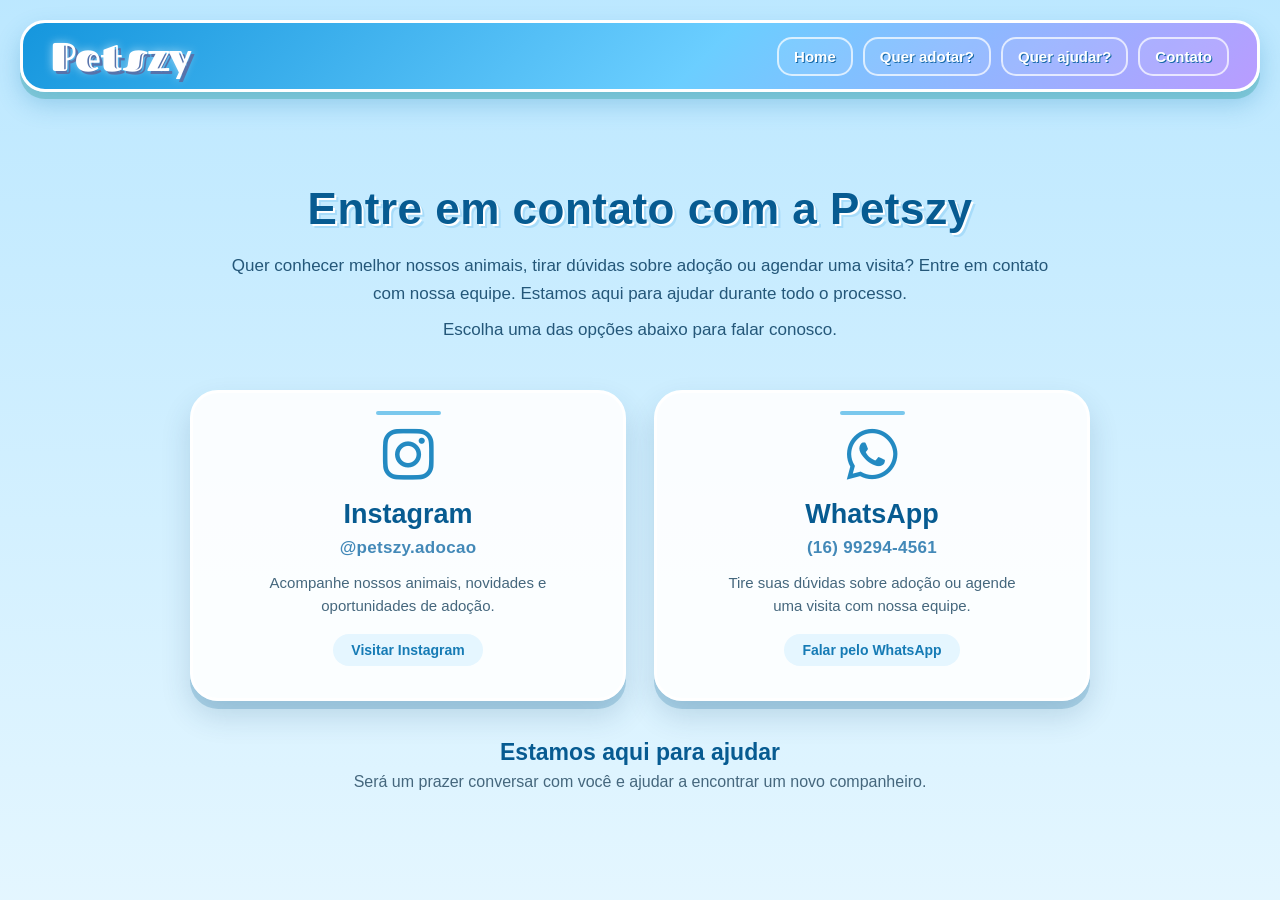
==== commit 812679e4: "Add files via upload" ====
--- a/contato.html
+++ b/contato.html
@@ -140,4 +140,4 @@
 </body>
 
 </html>
-```
+
